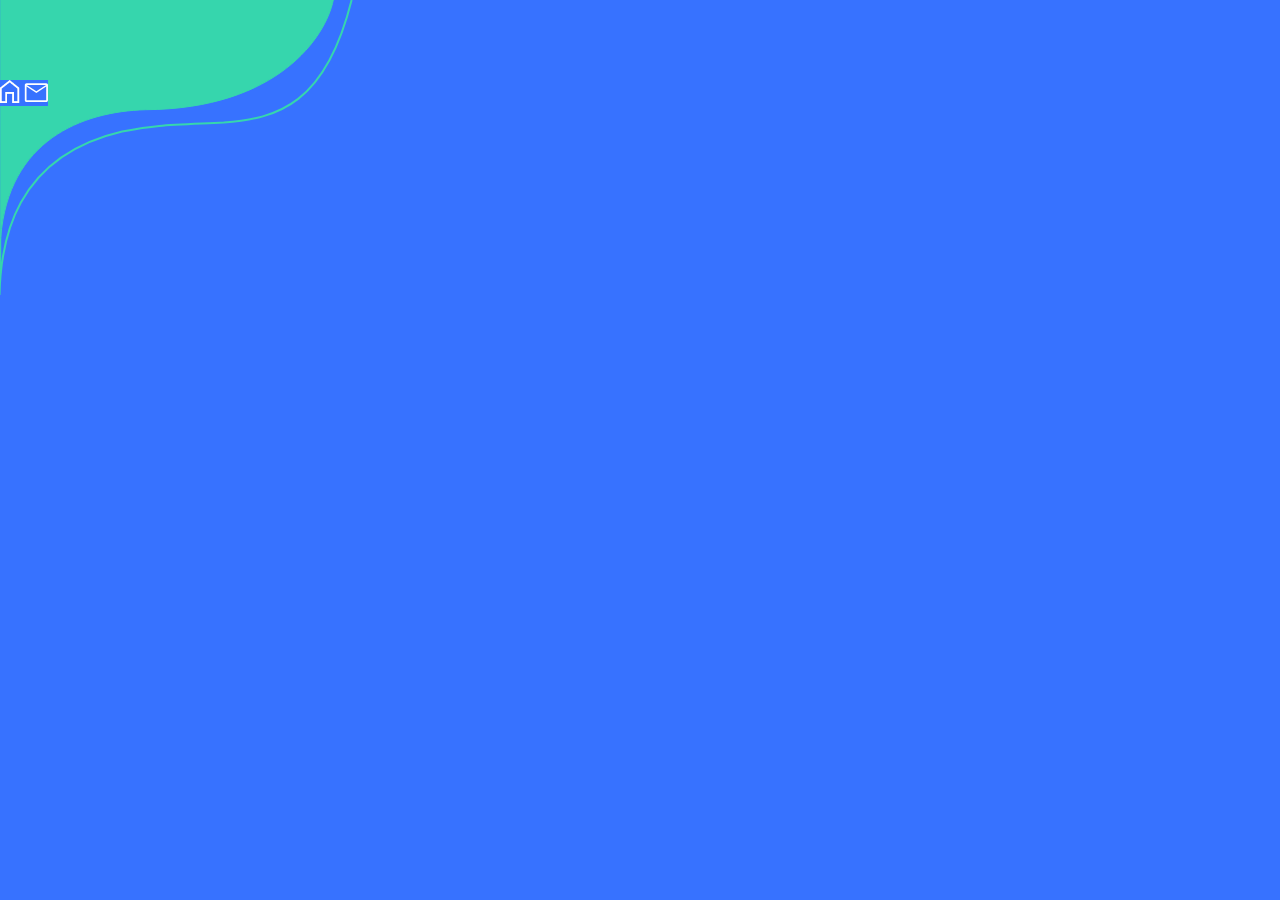
==== index.html @ 36e05ed5 "Commit inicial" ====
<!DOCTYPE html>
<html lang="en">
<head>
    <meta charset="UTF-8">
    <meta http-equiv="X-UA-Compatible" content="IE=edge">
    <meta name="viewport" content="width=device-width, initial-scale=1.0">
    <link rel="stylesheet" href="./src/css/reset.css">
    <link rel="stylesheet" href="./src/css/style.css">
    <title>Adopet</title>
</head>
<body>
    <header>
        <img class='background__header' src="./src/imagens/forma-header.svg" alt="Imagem de fundo do cabeçalho">
        
       <div class="nav__header">
        <a href=""><img src="./src/imagens/home.png" alt="Imagem do ícone de home"></a>
        <a href=""><img src="./src/imagens/icone-msg.svg" alt="Imagem ícone de mensagem"></a>
       </div> 
    </header>

   
</body>
</html>
---- src/css/style.css ----
@import url('https://fonts.googleapis.com/css2?family=Poppins:wght@400;500;600&display=swap');

*{
    font-family: 'Poppins', sans-serif;
    background-color: #3772FF;
    ;
}

.background__header{
    position: absolute;
}

.nav__header{
    position: absolute;
    top: 5rem;
    gap: 5rem;
}

/*
.logo__mobile{
    position: absolute;
    top: 11rem;
    left: 6rem;
}
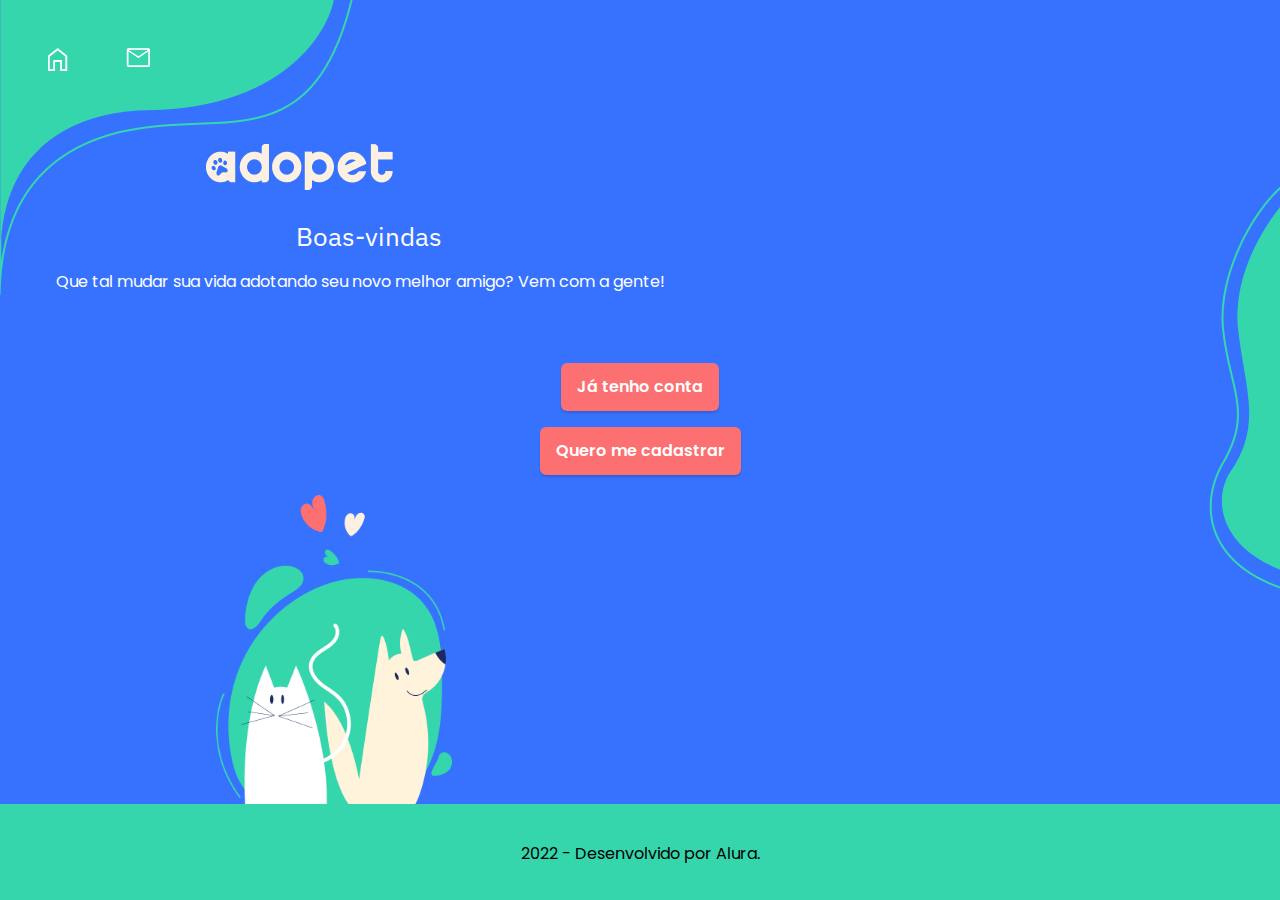
==== commit 9f89ee08: "style: :sparkles: Tela inicial finalizada" ====
--- a/index.html
+++ b/index.html
@@ -6,18 +6,38 @@
     <meta name="viewport" content="width=device-width, initial-scale=1.0">
     <link rel="stylesheet" href="./src/css/reset.css">
     <link rel="stylesheet" href="./src/css/style.css">
+    <link rel="stylesheet" href="./src/css/media-mobile.css">
     <title>Adopet</title>
 </head>
 <body>
-    <header>
-        <img class='background__header' src="./src/imagens/forma-header.svg" alt="Imagem de fundo do cabeçalho">
+    <header class="cabecalho">
+        <img src="./src/imagens/background.png" alt="Imagem de fundo do cabeçalho">
         
        <div class="nav__header">
-        <a href=""><img src="./src/imagens/home.png" alt="Imagem do ícone de home"></a>
-        <a href=""><img src="./src/imagens/icone-msg.svg" alt="Imagem ícone de mensagem"></a>
+        <a href="#"><img src="./src/imagens/icone-home.png" alt="Imagem do ícone de home"></a>
+        <a href="#"><img src="./src/imagens/icone-msg.png" alt="Imagem ícone de mensagem"></a>
        </div> 
     </header>
 
-   
+        <div class="initial__texts">
+            <img class="logo__mobile" src="./src/imagens/logo-mobile-alternativa.png" alt="Logo do adotapet">
+            <h1>Boas-vindas</h1>
+            <p>Que tal mudar sua vida adotando seu novo melhor amigo? Vem com a gente!</p>
+        </div>
+
+        <img class='background__dois' src="./src/imagens/background-dois.png" alt="">
+
+        <div class="btn__cadastro">
+            <a href="">Já tenho conta</a>
+            <a href="">Quero me cadastrar</a>
+        </div>
+
+        <footer>
+            <img src="./src/imagens/ilustracao.png" alt="Ilustração de um gato e um cachorro">
+
+            <div class="footer__text">
+                <h2>2022 - Desenvolvido por Alura.</h2>
+            </div>
+        </footer>
 </body>
 </html>--- a/src/css/style.css
+++ b/src/css/style.css
@@ -1,24 +1,94 @@
-@import url('https://fonts.googleapis.com/css2?family=Poppins:wght@400;500;600&display=swap');
+@import url('https://fonts.googleapis.com/css2?family=IBM+Plex+Sans:wght@500&family=Poppins:wght@400;500;600;700&display=swap');
 
-*{
+:root{
+    --family-secondary: 'IBM Plex Sans', sans-serif;
+    --text-white: #ffffff;
+    --footer-color: #36D6AD;
+}
+
+/*MOBILE*/
+
+body{
     font-family: 'Poppins', sans-serif;
     background-color: #3772FF;
-    ;
-}
-
-.background__header{
-    position: absolute;
 }
 
 .nav__header{
     position: absolute;
-    top: 5rem;
-    gap: 5rem;
+    top: 3rem;
+    left: 3rem;
+    gap: 3.6rem;
+    display: flex;
 }
 
-/*
+.nav__header:first-child{
+    padding-right: 3.6rem;
+}
+
 .logo__mobile{
     position: absolute;
+    top: -5rem;
+    left: 28%;
+}
+
+.initial__texts{
+    position: absolute;
+    top: 14rem;
+    text-align: center;
+}
+
+
+.initial__texts h1{
+    font-family: var(--family-secondary);
+    font-size: 1.6rem;
+    color: var(--text-white);
+    padding-bottom: 1rem;
+}
+
+.initial__texts p{
+    font-family: 'Poppins';
+    color: var(--text-white);
+    font-size: 1rem;
+    padding: .5rem 4.5rem 0 3.5rem;
+}
+
+.btn__cadastro{
+    display: flex;
+    flex-direction: column;
+    align-items: center;
+    margin-top: 4rem;
+    gap: 1rem;
+}
+
+.background__dois{
+    position: absolute;
+    right: 0;
     top: 11rem;
-    left: 6rem;
-}+}
+
+.btn__cadastro a{
+    text-decoration: none;
+    color: var(--text-white);
+    background: #FC7071;
+    padding: 1rem 1rem;
+    border-radius: 6px;
+    font-weight: 600;
+    box-shadow: 0px 2px 2px rgba(0, 0, 0, 0.15);
+}
+
+footer img{
+    width: 260px;
+    position: absolute;
+    bottom: 5rem;
+    left: 15%;
+}
+
+.footer__text{
+    position: absolute;
+    bottom: 0;
+    text-align: center;
+    background-color: var(--footer-color);
+    padding: 2.6rem 0 2.4rem 0;
+    width: 100%;
+}
+
--- a/src/css/media-mobile.css
+++ b/src/css/media-mobile.css
@@ -0,0 +1,18 @@
+@media (max-width: 360px){
+    footer img{
+       display: none;
+    }
+}
+
+@media (max-width: 393px){
+    footer img{
+        width: 180px;
+        left: 25%;
+    }
+}
+
+@media (min-width: 394px) and (max-width: 412px){
+    footer img{
+        width: 230px;
+    }
+}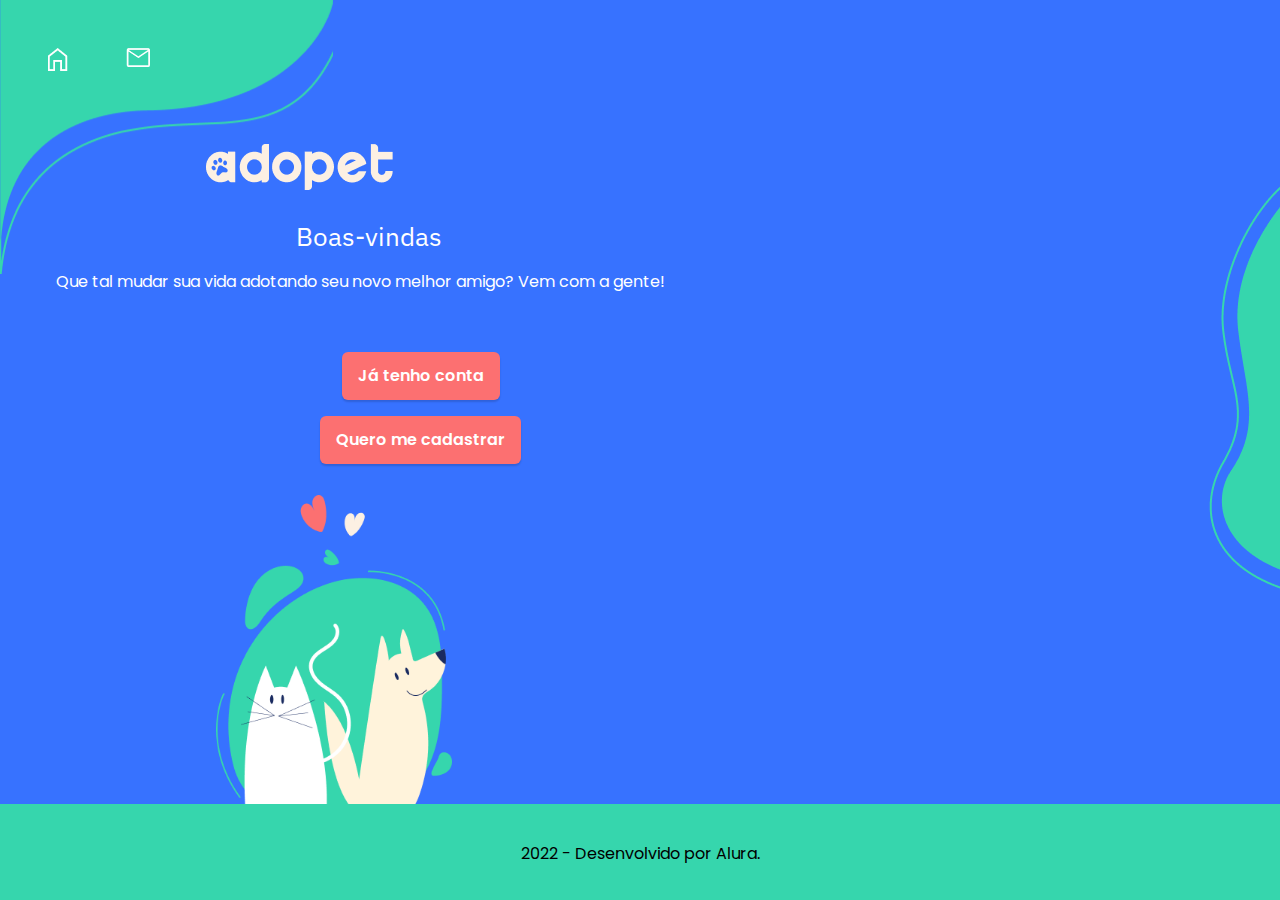
==== commit 524e0f9b: "fix: :poop: Adicionei background atraves do css" ====
--- a/index.html
+++ b/index.html
@@ -11,8 +11,6 @@
 </head>
 <body>
     <header class="cabecalho">
-        <img src="./src/imagens/background.png" alt="Imagem de fundo do cabeçalho">
-        
        <div class="nav__header">
         <a href="#"><img src="./src/imagens/icone-home.png" alt="Imagem do ícone de home"></a>
         <a href="#"><img src="./src/imagens/icone-msg.png" alt="Imagem ícone de mensagem"></a>
@@ -29,7 +27,7 @@
 
         <div class="btn__cadastro">
             <a href="">Já tenho conta</a>
-            <a href="">Quero me cadastrar</a>
+            <a href="./cadastro.html">Quero me cadastrar</a>
         </div>
 
         <footer>
--- a/src/css/style.css
+++ b/src/css/style.css
@@ -11,6 +11,16 @@
 body{
     font-family: 'Poppins', sans-serif;
     background-color: #3772FF;
+}
+
+.cabecalho{
+    background-image: url('../imagens/background.png');
+    background-repeat: no-repeat;
+    position: absolute;
+    width: 333.25px;
+    height: 273.52px;
+    top: 0;
+    left: 0;
 }
 
 .nav__header{
@@ -56,8 +66,10 @@
     display: flex;
     flex-direction: column;
     align-items: center;
-    margin-top: 4rem;
+    top: 22rem;
+    left: 25%;
     gap: 1rem;
+    position: absolute;
 }
 
 .background__dois{
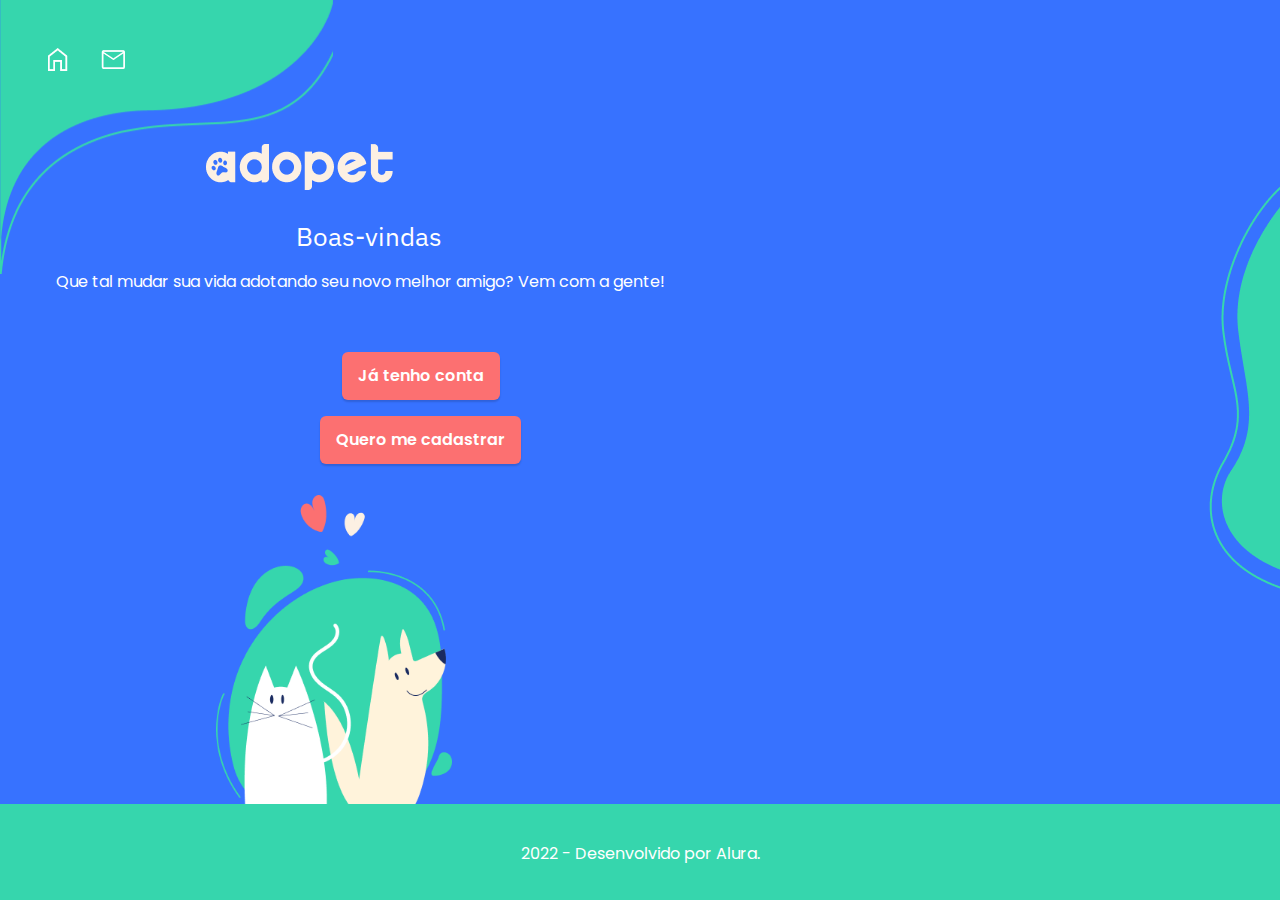
==== commit 025639bc: "style: :memo: Pagina cadastro mobile finalizada" ====
--- a/index.html
+++ b/index.html
@@ -12,8 +12,7 @@
 <body>
     <header class="cabecalho">
        <div class="nav__header">
-        <a href="#"><img src="./src/imagens/icone-home.png" alt="Imagem do ícone de home"></a>
-        <a href="#"><img src="./src/imagens/icone-msg.png" alt="Imagem ícone de mensagem"></a>
+        
        </div> 
     </header>
 
--- a/src/css/style.css
+++ b/src/css/style.css
@@ -24,11 +24,17 @@
 }
 
 .nav__header{
+    background-image: 
+                    url('../imagens/icone-msg.png'),
+                    url('../imagens/icone-home.png');
+                    
     position: absolute;
     top: 3rem;
     left: 3rem;
-    gap: 3.6rem;
-    display: flex;
+    background-repeat: no-repeat, no-repeat;
+    background-position: right, left; 
+    width: 19px;
+    height: 23px;
 }
 
 .nav__header:first-child{
@@ -104,3 +110,7 @@
     width: 100%;
 }
 
+.footer__text h2{
+    color: #ffffff;
+}
+
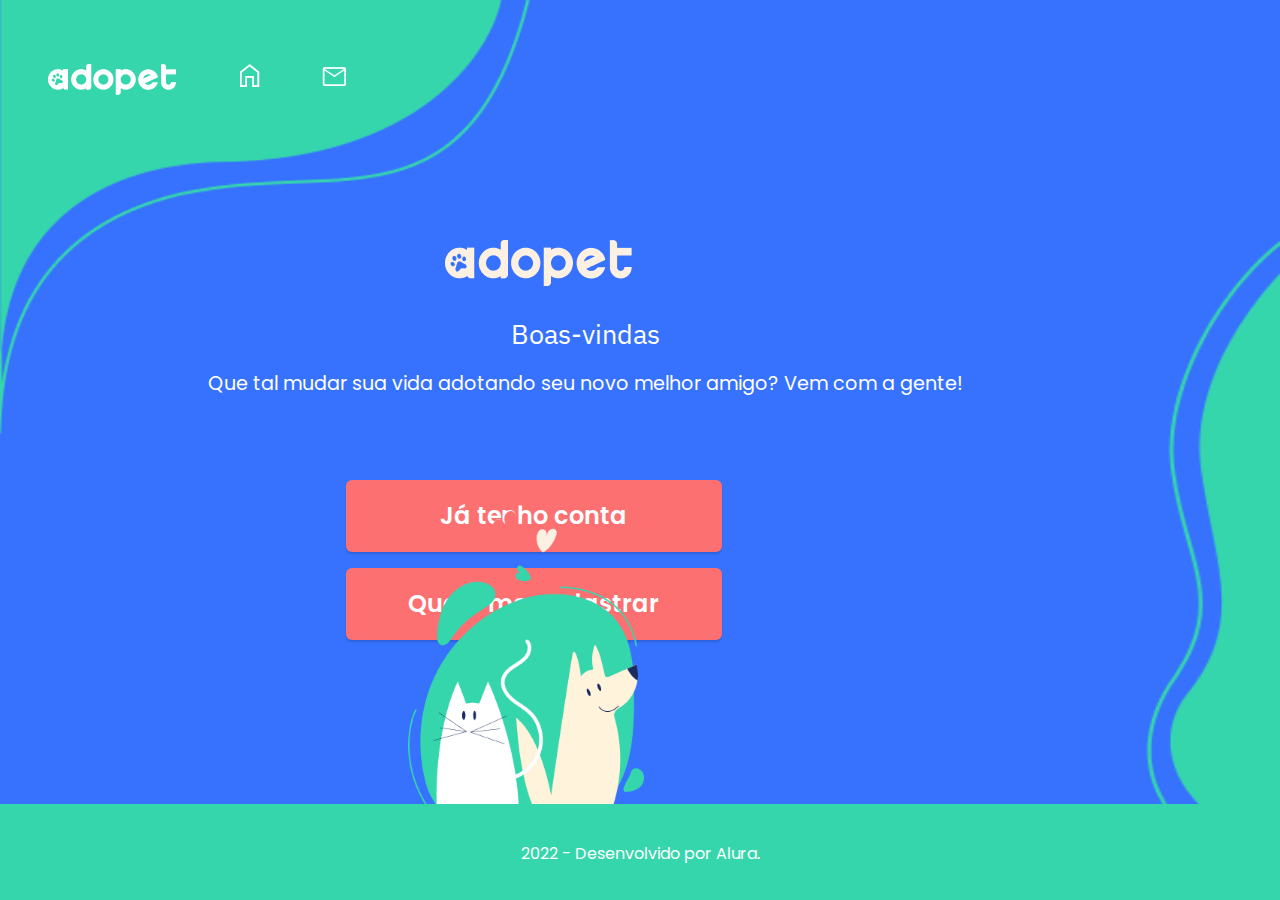
==== commit a5cccd91: "style: :zap: Tela tablet finalizada" ====
--- a/index.html
+++ b/index.html
@@ -11,9 +11,13 @@
 </head>
 <body>
     <header class="cabecalho">
-       <div class="nav__header">
-        
-       </div> 
+        <img class="forma__background" src="./src/imagens/background.png" alt="Background em forma ondular">
+
+        <div class="nav__menu__cabecalho">
+            <img class="logo__cabecalho" src="./src/imagens/logo-desktop.png" alt="Logo do adopet">
+            <img class='icone__home' src="./src/imagens/icone-home.png" alt="Ícone botão home">
+            <img class="icone__msg" src="./src/imagens/icone-msg.png" alt="Ícone de mensagem">
+        </div>
     </header>
 
         <div class="initial__texts">
@@ -25,7 +29,7 @@
         <img class='background__dois' src="./src/imagens/background-dois.png" alt="">
 
         <div class="btn__cadastro">
-            <a href="">Já tenho conta</a>
+            <a href="./login.html">Já tenho conta</a>
             <a href="./cadastro.html">Quero me cadastrar</a>
         </div>
 
--- a/src/css/style.css
+++ b/src/css/style.css
@@ -1,116 +1,197 @@
-@import url('https://fonts.googleapis.com/css2?family=IBM+Plex+Sans:wght@500&family=Poppins:wght@400;500;600;700&display=swap');
+@import url("https://fonts.googleapis.com/css2?family=IBM+Plex+Sans:wght@500&family=Poppins:wght@400;500;600;700&display=swap");
 
-:root{
-    --family-secondary: 'IBM Plex Sans', sans-serif;
-    --text-white: #ffffff;
-    --footer-color: #36D6AD;
+:root {
+  --family-secondary: "IBM Plex Sans", sans-serif;
+  --text-white: #ffffff;
+  --footer-color: #36d6ad;
 }
 
 /*MOBILE*/
 
-body{
-    font-family: 'Poppins', sans-serif;
-    background-color: #3772FF;
+body {
+  font-family: "Poppins", sans-serif;
+  background-color: #3772ff;
 }
 
-.cabecalho{
-    background-image: url('../imagens/background.png');
-    background-repeat: no-repeat;
-    position: absolute;
-    width: 333.25px;
-    height: 273.52px;
-    top: 0;
-    left: 0;
+.forma__background{
+  position: absolute;
+  width: 333.25px;
+  height: 273.52px;
+  top: 0;
+  left: 0;
 }
 
-.nav__header{
-    background-image: 
-                    url('../imagens/icone-msg.png'),
-                    url('../imagens/icone-home.png');
-                    
-    position: absolute;
-    top: 3rem;
-    left: 3rem;
-    background-repeat: no-repeat, no-repeat;
-    background-position: right, left; 
-    width: 19px;
-    height: 23px;
+.logo__cabecalho{
+  display: none;
 }
 
-.nav__header:first-child{
-    padding-right: 3.6rem;
+.nav__menu__cabecalho{
+  position: relative;
+  top: 3rem;
+  left: 3rem;
 }
 
-.logo__mobile{
-    position: absolute;
-    top: -5rem;
-    left: 28%;
+.icone__home{
+  padding-right: 3.6rem;
 }
 
-.initial__texts{
-    position: absolute;
-    top: 14rem;
-    text-align: center;
+.nav__header:first-child {
+  padding-right: 3.6rem;
 }
 
-
-.initial__texts h1{
-    font-family: var(--family-secondary);
-    font-size: 1.6rem;
-    color: var(--text-white);
-    padding-bottom: 1rem;
+.logo__mobile {
+  position: absolute;
+  top: -5rem;
+  left: 28%;
 }
 
-.initial__texts p{
-    font-family: 'Poppins';
-    color: var(--text-white);
-    font-size: 1rem;
-    padding: .5rem 4.5rem 0 3.5rem;
+.initial__texts {
+  position: absolute;
+  top: 14rem;
+  text-align: center;
 }
 
-.btn__cadastro{
-    display: flex;
-    flex-direction: column;
-    align-items: center;
-    top: 22rem;
-    left: 25%;
-    gap: 1rem;
-    position: absolute;
+.initial__texts h1 {
+  font-family: var(--family-secondary);
+  font-size: 1.6rem;
+  color: var(--text-white);
+  padding-bottom: 1rem;
 }
 
-.background__dois{
-    position: absolute;
-    right: 0;
-    top: 11rem;
+.initial__texts p {
+  font-family: "Poppins";
+  color: var(--text-white);
+  font-size: 1rem;
+  padding: 0.5rem 4.5rem 0 3.5rem;
 }
 
-.btn__cadastro a{
-    text-decoration: none;
-    color: var(--text-white);
-    background: #FC7071;
-    padding: 1rem 1rem;
-    border-radius: 6px;
-    font-weight: 600;
-    box-shadow: 0px 2px 2px rgba(0, 0, 0, 0.15);
+.btn__cadastro {
+  display: flex;
+  flex-direction: column;
+  align-items: center;
+  top: 22rem;
+  left: 25%;
+  gap: 1rem;
+  position: absolute;
 }
 
-footer img{
-    width: 260px;
-    position: absolute;
-    bottom: 5rem;
-    left: 15%;
+.background__dois {
+  position: absolute;
+  right: 0;
+  top: 11rem;
 }
 
-.footer__text{
-    position: absolute;
-    bottom: 0;
-    text-align: center;
-    background-color: var(--footer-color);
-    padding: 2.6rem 0 2.4rem 0;
-    width: 100%;
+.btn__cadastro a {
+  text-decoration: none;
+  color: var(--text-white);
+  background: #fc7071;
+  padding: 1rem 1rem;
+  border-radius: 6px;
+  font-weight: 600;
+  box-shadow: 0px 2px 2px rgba(0, 0, 0, 0.15);
 }
 
-.footer__text h2{
-    color: #ffffff;
+footer img {
+  width: 260px;
+  position: absolute;
+  bottom: 5rem;
+  left: 15%;
 }
 
+.footer__text {
+  position: absolute;
+  bottom: 0;
+  text-align: center;
+  background-color: var(--footer-color);
+  padding: 2.6rem 0 2.4rem 0;
+  width: 100%;
+}
+
+.footer__text h2 {
+  color: #ffffff;
+}
+
+.patinhas {
+  position: absolute;
+  right: 0;
+}
+
+.logo-empresa {
+  background-image: url("../imagens/logo-azul.png");
+  width: 142.54px;
+  height: 34.36px;
+  background-repeat: no-repeat;
+  position: absolute;
+  top: 10rem;
+  left: 8rem;
+  text-align: center;
+}
+
+/* TELA TABLET*/
+
+@media (min-width: 767px){
+  .forma__background{
+    width: 529.81px;
+    height: 434.85px;
+  }
+
+  .nav__menu__cabecalho{
+    position: relative;
+    top: 4rem;
+  }
+  .icone__home{
+    position: relative;
+    left: 12rem;
+  }
+
+  .icone__msg{
+    position: relative;
+    left: 12rem;
+  }
+
+  .logo__cabecalho{
+    display: flex;
+    position: absolute;
+  }
+
+  .initial__texts{
+    top: 20rem;
+  }
+
+  .logo__mobile{
+    left: 38%;
+  }
+
+  .initial__texts h1{
+    font-size: 1.7rem;
+  }
+
+  .initial__texts p{
+    font-size: 1.2rem;
+    padding-inline: 13rem;
+    line-height: 26px;
+  }
+
+  .background__dois{
+    width: 134.45px;
+    height: 664px;
+    top: 14rem;
+  }
+
+  .btn__cadastro{
+    top: 30rem;
+    left: 27%
+  }
+
+  .btn__cadastro a{
+    width: 344px;
+    font-size: 1.5rem;
+    padding-block: 1.5rem;
+    text-align: center;
+  }
+
+  footer img{
+    bottom: 4rem;
+    left: 30%;
+  }
+}
